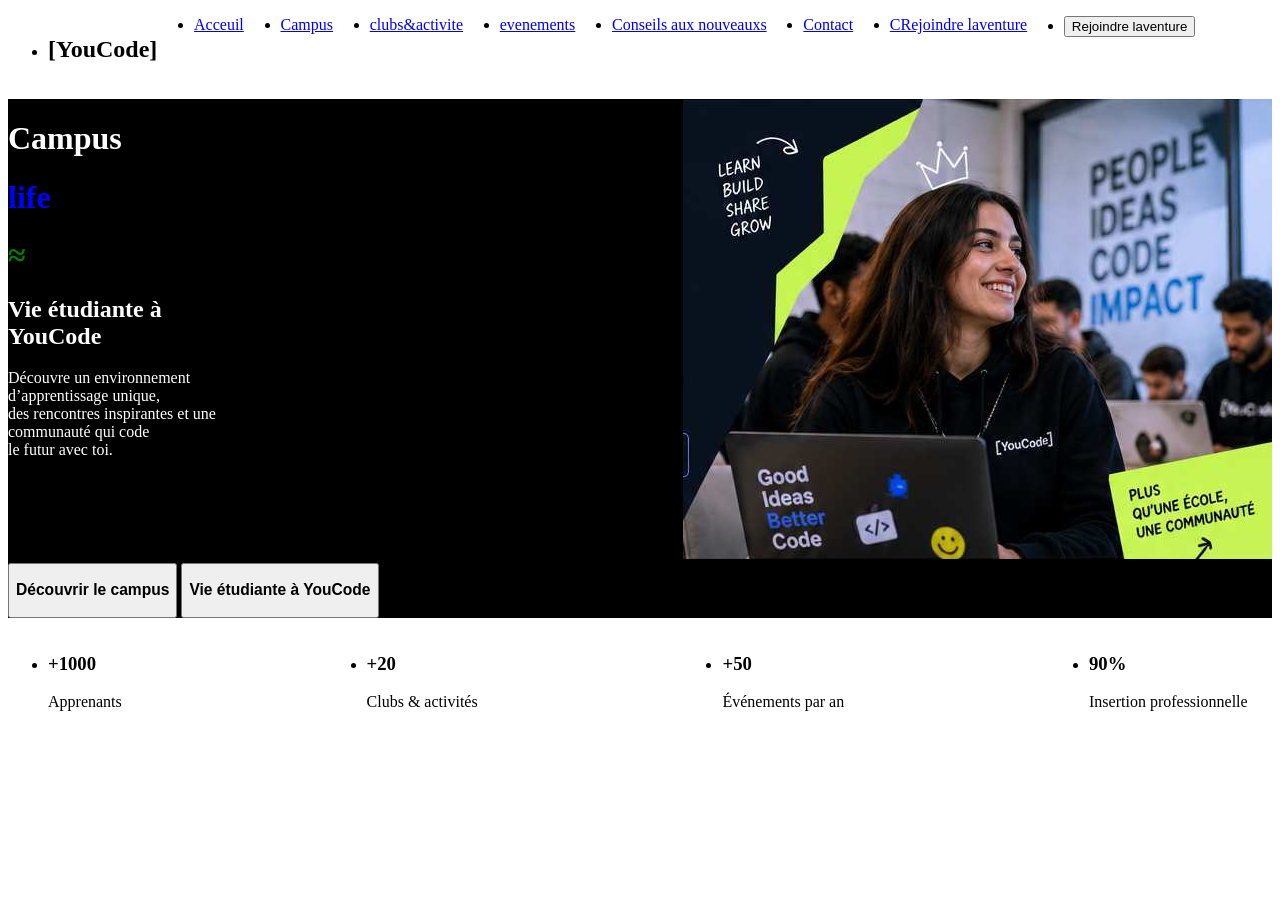
==== index.html @ 417fbd45 "projet" ====
<!DOCTYPE html>
<html lang="en">

<head>
    <title>Campus life </title>
    <link rel="stylesheet" href="style.css">
</head>

<body>
    <header>
        <nav>
            <ul class="header_group">
                <li><h2>[YouCode]</h2></li>
                <li><a href="#Acceuil">Acceuil</a></li>
                <li><a href="#Campus">Campus</a></li>
                <li><a href="#clubs&activite">clubs&activite</a></li>
                <li><a href="#evenements">evenements</a></li>
                <li><a href="#Conseils aux nouveaux">Conseils aux nouveauxs</a></li>
                <li><a href="#Contact">Contact</a></li>
                <li><a href="#Rejoindre laventure">CRejoindre laventure</a></li>
                <li><button href="https://www.w3schools.com/tags/tryit.asp?filename=tryhtml_div_default_css"> Rejoindre laventure</button></li>
                
            </ul>
        </nav>
    </header>
     
    <div class="background" >
        <div class="group">
            <div>
        <h1 style="color:white">Campus</h1>
        <h1 style="color:blue">life</h1> 
        <h1 style="color:green">≈</h1>
        
        <h2 style="color:white">Vie étudiante à YouCode</h2>
        <p style="color:white">Découvre un environnement d’apprentissage unique,<br>
            des rencontres inspirantes et une communauté qui code<br>
            le futur avec toi.</p>
        </div> 
            <div>
                <img src="image.jpg" alt="">
            </div>
            
        </div>
        <div>
            <button> <h3>Découvrir le campus</h3> </button>
            <button><h3>Vie étudiante à YouCode</h3></button>
            </div>
            </div>
            

    <div >
        <ul class="group2">
            <li> <h3>+1000</h3> <p>Apprenants</p> </li > 
            <li> <h3>+20</h3> <p>Clubs & activités</p> </li > 
            <li> <h3>+50</h3> <p>Événements par an</p> </li > 
            <li> <h3>90%</h3> <p>Insertion professionnelle</p> </li > 
        </ul>
        
    </div>

    




</body>

</html>
---- style.css ----
.group{
    display: flex;
     gap: 36%;
}
.background{
    background-color: black;
}
.group2{
    display: flex;
    gap: 20%;
}
.header_group{
    display: flex;
    gap: 3%;
    
}
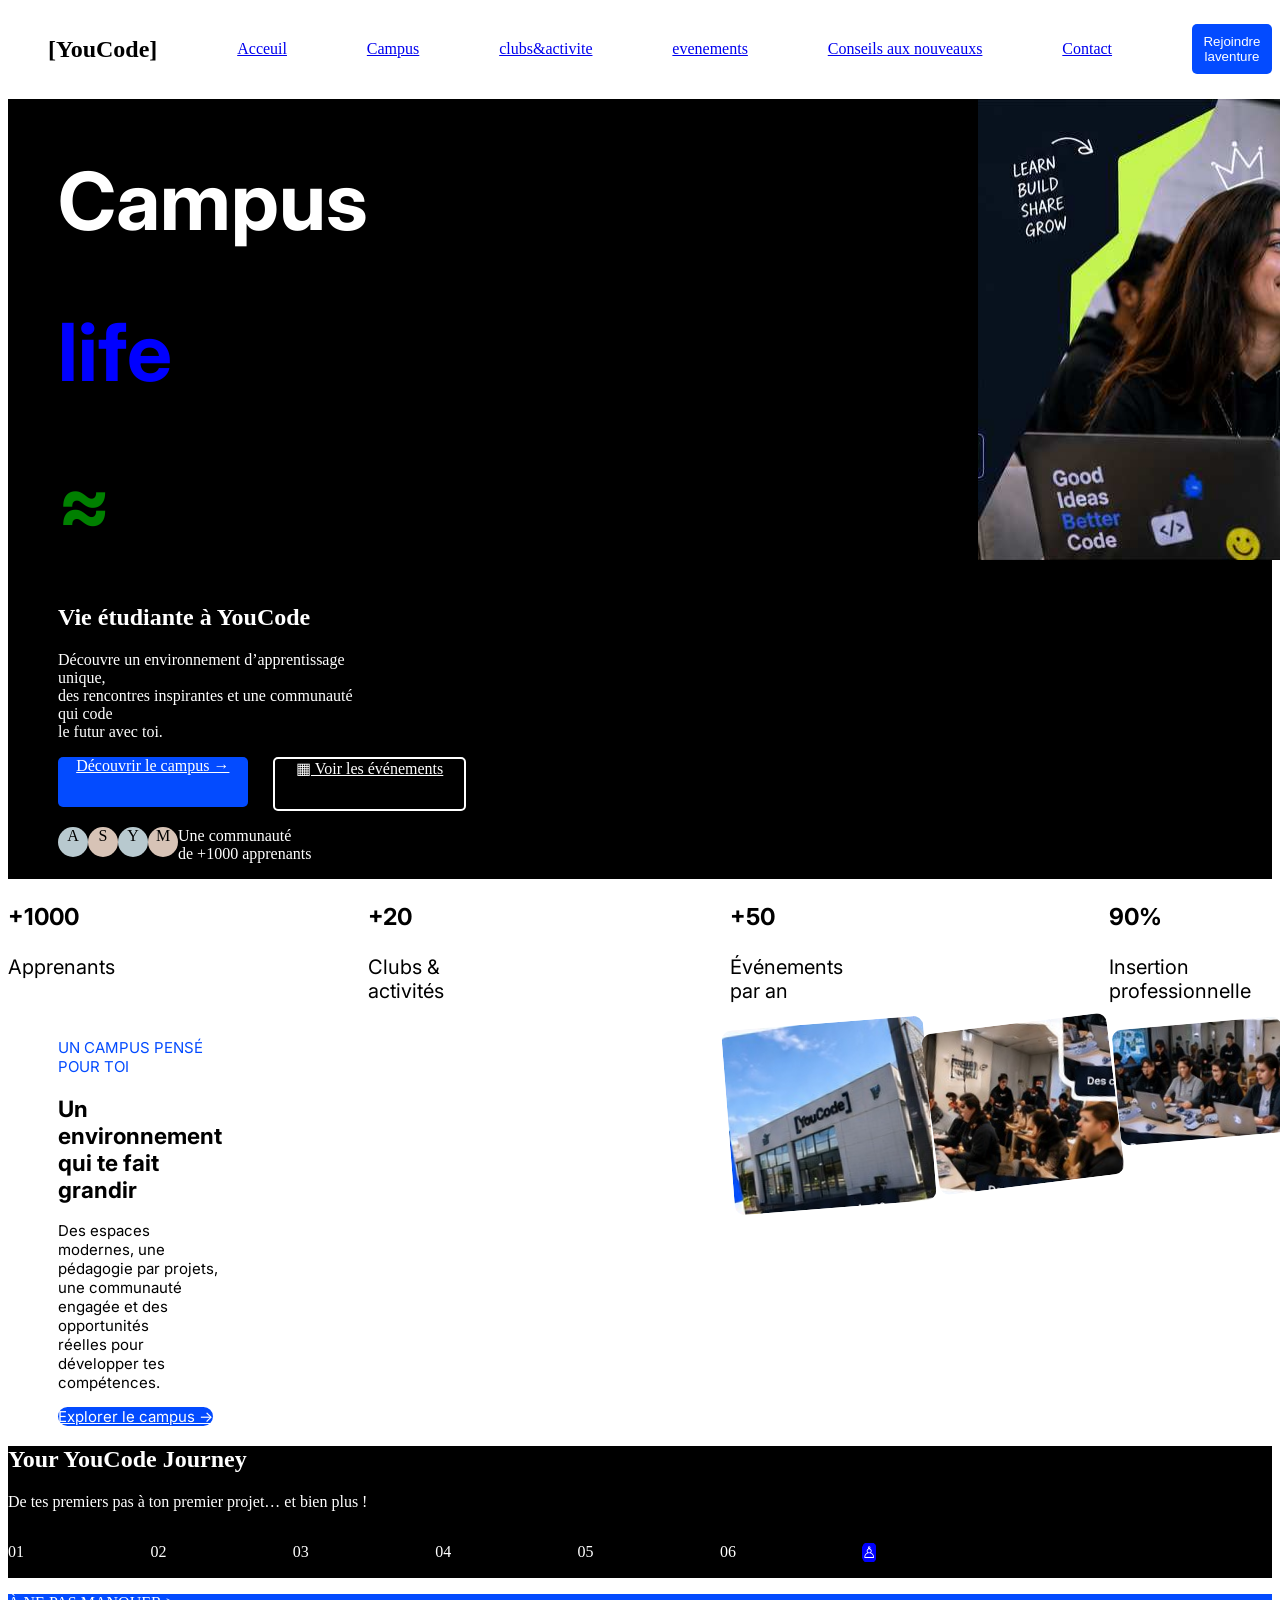
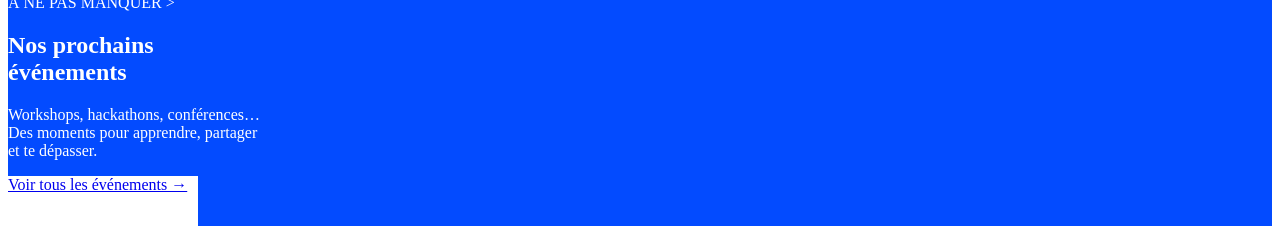
==== commit 29d0ac44: "add" ====
--- a/index.html
+++ b/index.html
@@ -4,6 +4,9 @@
 <head>
     <title>Campus life </title>
     <link rel="stylesheet" href="style.css">
+    <link rel="preconnect" href="https://fonts.googleapis.com">
+<link rel="preconnect" href="https://fonts.gstatic.com" crossorigin>
+<link href="https://fonts.googleapis.com/css2?family=Inter:ital,opsz,wght@0,14..32,100..900;1,14..32,100..900&display=swap" rel="stylesheet">
 </head>
 
 <body>
@@ -17,44 +20,111 @@
                 <li><a href="#evenements">evenements</a></li>
                 <li><a href="#Conseils aux nouveaux">Conseils aux nouveauxs</a></li>
                 <li><a href="#Contact">Contact</a></li>
-                <li><a href="#Rejoindre laventure">CRejoindre laventure</a></li>
-                <li><button href="https://www.w3schools.com/tags/tryit.asp?filename=tryhtml_div_default_css"> Rejoindre laventure</button></li>
+                <li><button id="button1" href="Rejoindre laventure "> Rejoindre laventure</button></li>
                 
             </ul>
         </nav>
     </header>
-     
-    <div class="background" >
+
+<div class="background" >
         <div class="group">
             <div>
-        <h1 style="color:white">Campus</h1>
-        <h1 style="color:blue">life</h1> 
-        <h1 style="color:green">≈</h1>
+                <div class="fontstyle">
+                    <h1 style="color:white; margin-left: 50px" >Campus</h1>
+                    <h1 style="color:blue; margin-left: 50px">life </h1> 
+                   <h1 style="color:green; margin-left: 50px">≈</h1>
+                </div>
+                
         
-        <h2 style="color:white">Vie étudiante à YouCode</h2>
-        <p style="color:white">Découvre un environnement d’apprentissage unique,<br>
+        
+        <h2 style="color:white ; margin-left: 50px">Vie étudiante à YouCode</h2>
+        <p style="color:white; margin-left: 50px">Découvre un environnement d’apprentissage unique,<br>
             des rencontres inspirantes et une communauté qui code<br>
             le futur avec toi.</p>
         </div> 
-            <div>
-                <img src="image.jpg" alt="">
+            <div class="image">
+                <img src="image.jpg " alt="" width="589" height="461">
             </div>
             
         </div>
-        <div>
-            <button> <h3>Découvrir le campus</h3> </button>
-            <button><h3>Vie étudiante à YouCode</h3></button>
+        <div class="aa">
+            <a id="b1" href="Découvrir le campus">Découvrir le campus →</a>
+            <a id="b2" href="Voir les événements →">▦  Voir les événements</a>
             </div>
+            <div class="rounded">
+            <p id="round1">A</p>
+            <p id="round2">S</p>
+            <p id="round3">Y</p>
+            <p id="round4">M</p>
+            <p style="color: white;">Une communauté <br>
+                de +1000 apprenants</p>
+            </div>
+           
             </div>
             
 
+
+    
     <div >
-        <ul class="group2">
+        <div class="group2">
             <li> <h3>+1000</h3> <p>Apprenants</p> </li > 
             <li> <h3>+20</h3> <p>Clubs & activités</p> </li > 
             <li> <h3>+50</h3> <p>Événements par an</p> </li > 
             <li> <h3>90%</h3> <p>Insertion professionnelle</p> </li > 
-        </ul>
+        
+            </div>
+        
+    </div>
+    <div class="second_group">
+        <div class="text">
+            <p style="color: #034BFF;">UN CAMPUS PENSÉ POUR TOI</p>
+         <h2 font-size: 40%;>Un environnement <br>qui te fait grandir</h2>
+         <p>Des espaces modernes, une pédagogie par projets,<br>
+            une communauté engagée et des opportunités <br>
+            réelles pour développer tes compétences.</p>
+            <a id="explo" href="Explorer le campus ">Explorer le campus →</a>
+
+        </div>
+        <div class="pics">
+            <img id="img1"  src="images/youcode.jpg" alt="">
+            <img id="img2" src="images/projet.jpg" alt="">
+            <img id="img3" src="images/Communaute.jpg" alt="">
+
+
+        </div>
+
+    </div>
+    <div style="background-color: black;">
+        <h2 style="color:white">Your YouCode Journey</h2>
+        <p style="color: white;">De tes premiers pas à ton premier projet… et bien plus !</p>
+        <div class="numbers">
+            <p>01</p>
+            <p>02</p>
+            <p>03</p>
+            <p>04</p>
+            <p>05</p>
+            <p>06</p>
+            <p style="background-color: blue; clip-path: ellipse(60% 60%)">♙</p>
+
+        </div>
+    </div>
+    <div class="caders">
+        <div style="background-color: #034BFF;">
+            <p style="color: white;">À NE PAS MANQUER ></p>
+            <h2 style="color: white;">Nos prochains <br>événements</h2>
+            <p style="color: white;">Workshops, hackathons, conférences… <br>
+                Des moments pour apprendre, partager <br>
+                et te dépasser.</p>
+
+                <div class="b-id"> 
+                <a href="Voir tous les événements">Voir tous les événements → </a>
+                </div>
+                
+
+        </div>
+        <div>
+            <img src="" alt="">
+        </div>
         
     </div>
 
--- a/style.css
+++ b/style.css
@@ -1,16 +1,207 @@
 .group{
     display: flex;
-     gap: 36%;
-}
+    justify-content : space-around;
+     gap: 10px;
+}
+
 .background{
     background-color: black;
+    gap: 36%;
+    
+    
+}
+.image{
+    margin-left: 600px;
 }
 .group2{
     display: flex;
     gap: 20%;
-}
+    font-family: "Inter", sans-serif;
+    font-optical-sizing: auto;
+    font-weight: 70%;
+    font-style: normal;
+    font-size: 20px;
+    list-style: none;
+}
+
 .header_group{
+    list-style: none;
+    display: flex;
+    justify-content : space-between;
+    align-items: center;
+    gap: 5%;
+    
+}
+.aa{
+    display: flex;
+    gap: 2%;
+    position: relative;
+    left: 50px;
+    
+
+}
+.numbers{
+    color: white;
+    display: flex;
+    gap: 10%;
+}
+.header_campus{
     display: flex;
     gap: 3%;
-    
-}+}
+#button1{
+    background-color:#034BFF;
+   height: 50px;
+   width: 80px;
+   border:50px;
+   text-align: center;
+   color: white;
+   border-radius: 5px;
+}
+.b-id{
+   background-color:white;
+   height: 50px;
+   width: 15%;
+   border:50%;
+
+   
+   
+}
+.fontstyle{
+    font-family: "Inter", sans-serif;
+    font-optical-sizing: auto;
+    font-weight: 70%;
+    font-style: normal;
+    font-size: 40px;
+}
+#b1{
+   background-color:#034BFF;
+   height: 50px;
+   width: 15%;
+   border:50%;
+   
+   text-align: center;
+   color: white;
+   border-radius: 5px;
+
+   
+
+   
+}
+#b2{
+   background-color:black;
+   height: 50px;
+   width: 15%;
+   border:2px solid white;
+   
+   text-align: center;
+   color: white;
+   border-radius: 5px;
+}
+.rounded{
+    display: flex;
+    position: relative;
+    left: 50px;
+ 
+}
+#round1{
+    background-color:#B8C9CF;
+    border-radius: 100%;
+    height:30px;
+    width: 30px;
+    text-align: center;
+}
+#round2{
+    background-color:#D7C3B6;
+    border-radius: 100%;
+    height:30px;
+    width: 30px;
+    text-align: center;
+}
+#round3{
+    background-color:#B8C9CF;
+    border-radius: 100%;
+    height:30px;
+    width: 30px;
+    text-align: center;
+}
+#round4{
+    background-color:#D7C3B6;
+    border-radius: 100%;
+    height:30px;
+    width: 30px;
+    text-align: center;
+}
+#paragraph
+{
+    font-family: "Inter", sans-serif;
+    font-optical-sizing: auto;
+    font-weight: 70%;
+    font-style: normal;
+    font-size: 40px;
+
+}
+/*.second_group{
+     position: relative;
+     left: 50px;
+
+}*/
+#explo{
+    background-color:#034BFF;
+   height: 80%;
+   width: 15px;
+   border:80px;
+   text-align: center;
+   color: white;
+   border-radius: 80px;
+
+}
+.second_group{
+    display: flex;
+    gap: 40%;
+
+}
+.text{
+    margin-left: 50px;
+    font-family: "Inter", sans-serif;
+    font-optical-sizing: auto;
+    font-weight: 70%;
+    font-style: normal;
+    font-size: 15px;
+    
+}
+.pics{
+    display: flex;
+    margin-right: 50px;
+}
+#img1{
+    width: 202px;
+    height: 185px;
+    top: 41.39px;
+    left: 456px;
+    border-radius: 10px;
+    transform: rotate(-5grad);
+
+
+}
+#img2{
+    width: 186px;
+    height: 162px;
+    top: 78px;
+    left: 651.14px;
+    border-radius: 10px;
+    transform: rotate(-7deg);
+
+
+}
+#img3{
+    width: 170px;
+    height: 116px;
+    top: 26px;
+    left: 804.89px;
+    border-radius: 10px;
+    transform: rotate(-5deg);
+
+
+}
+
